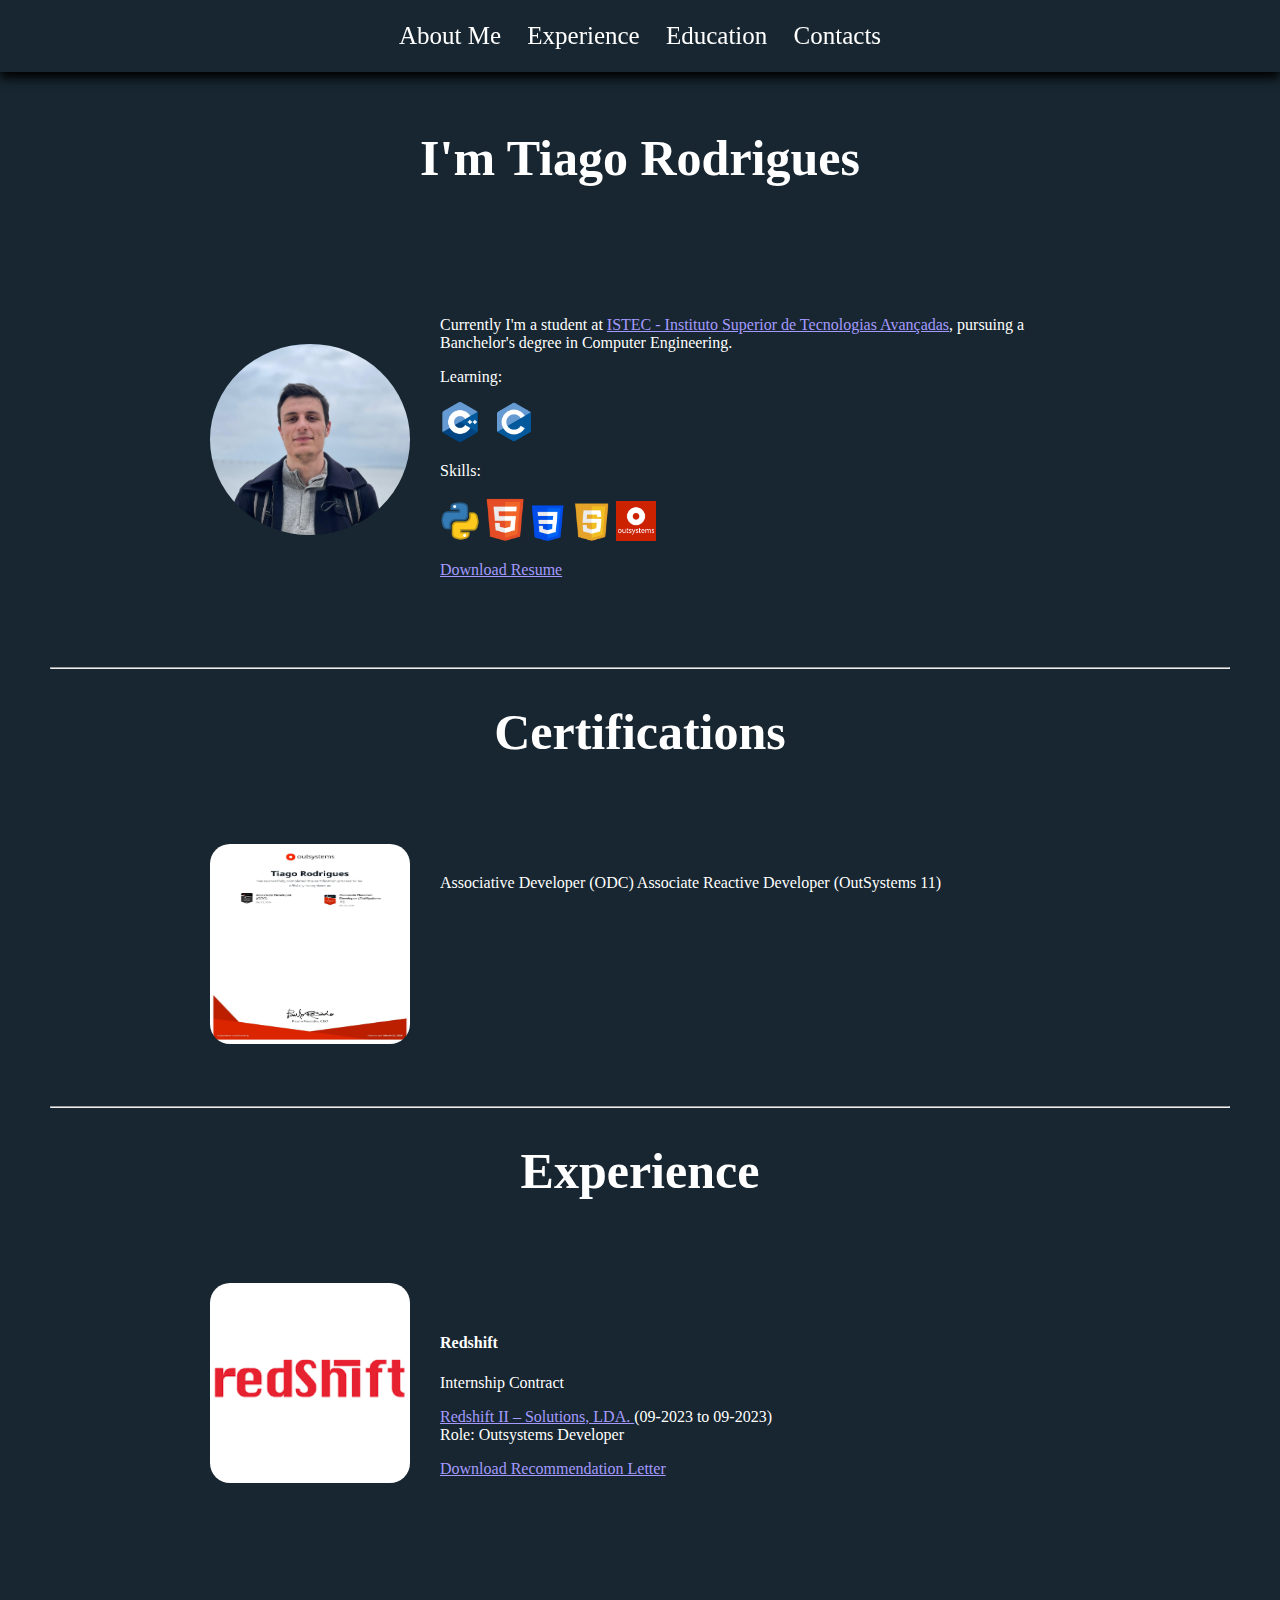
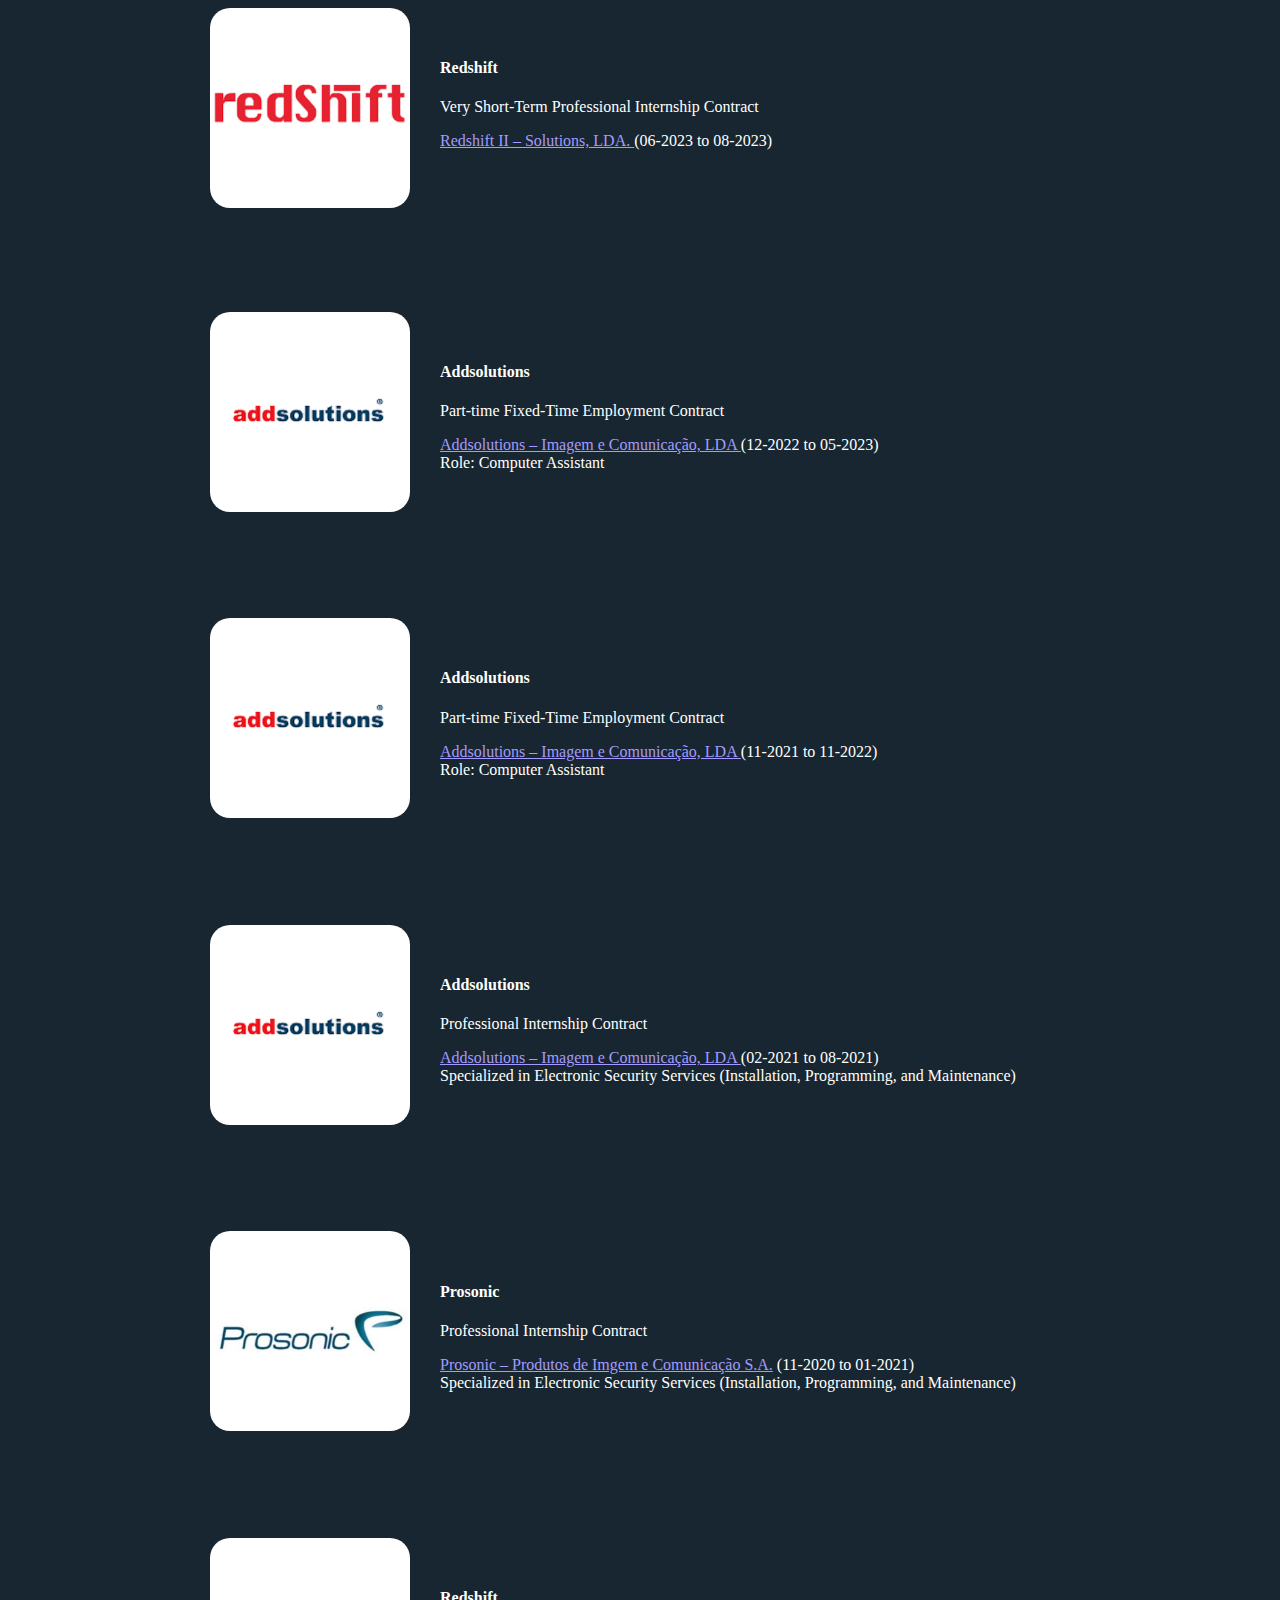
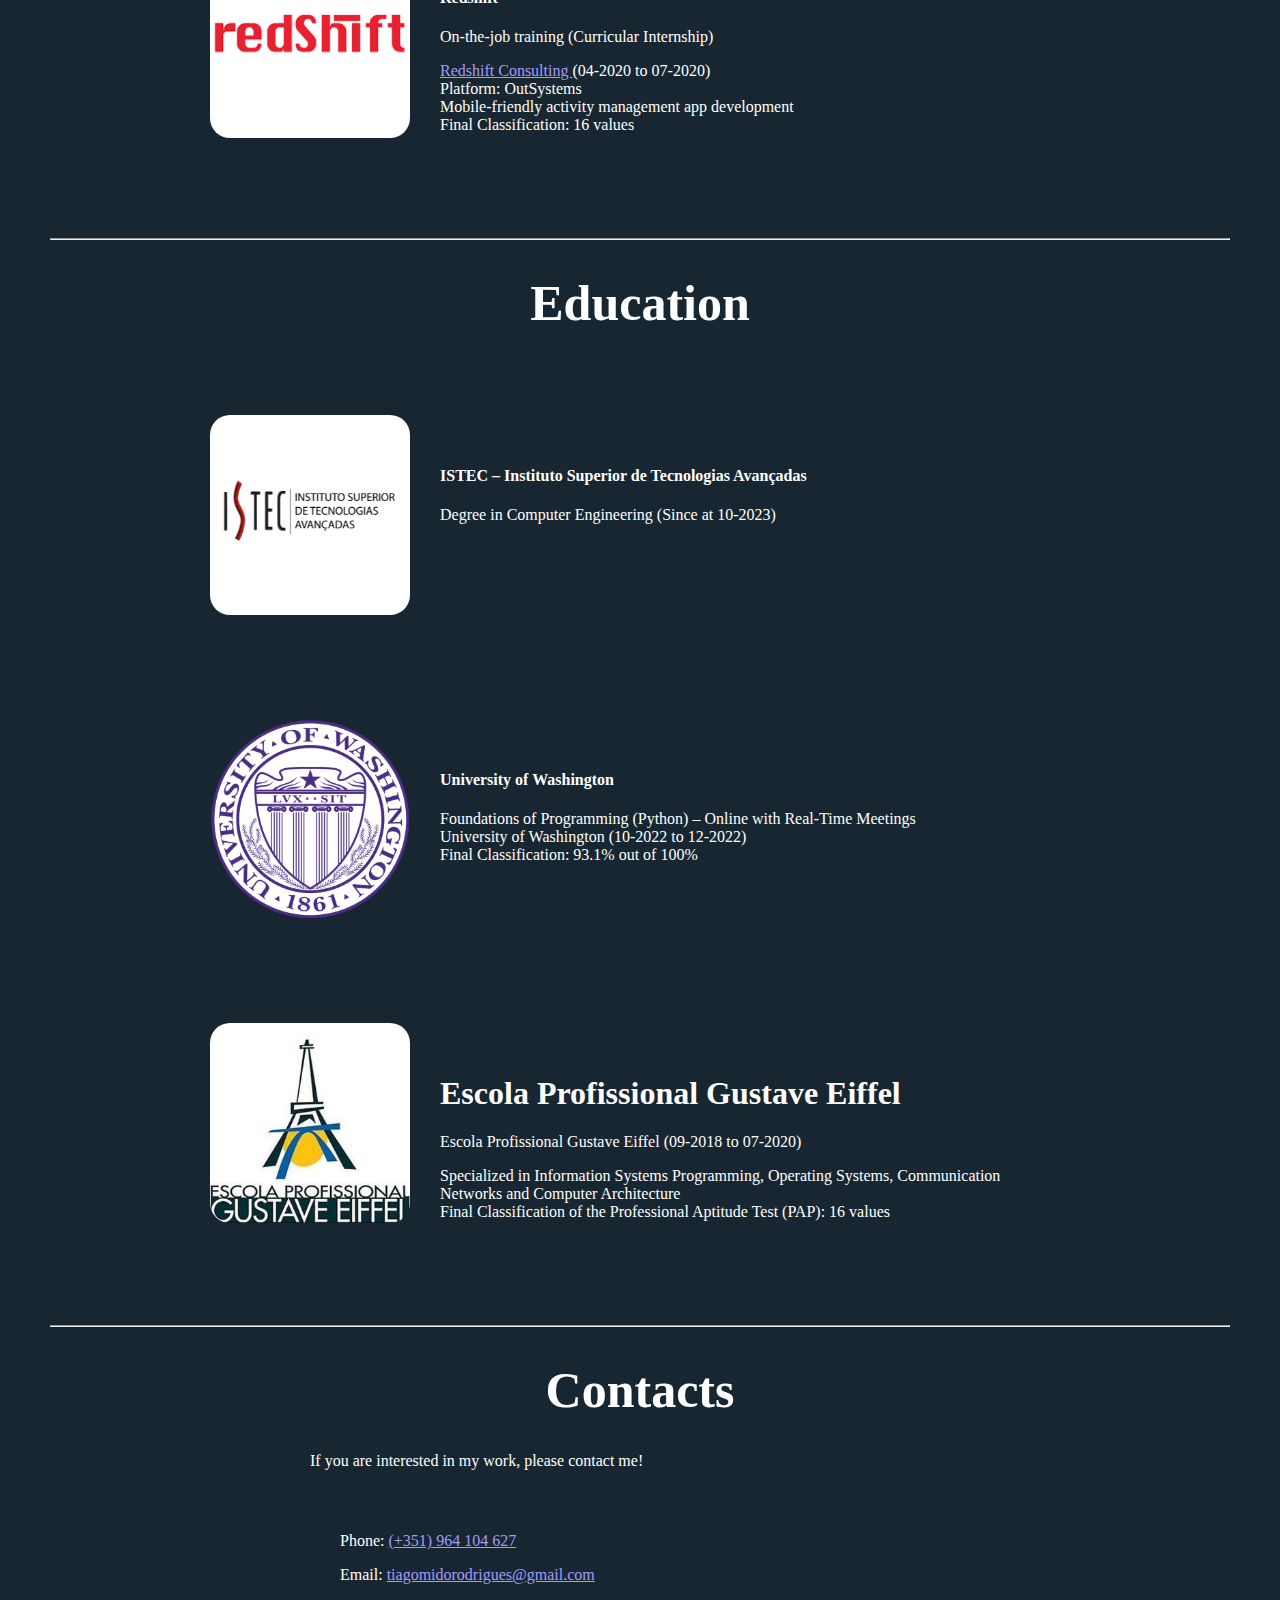
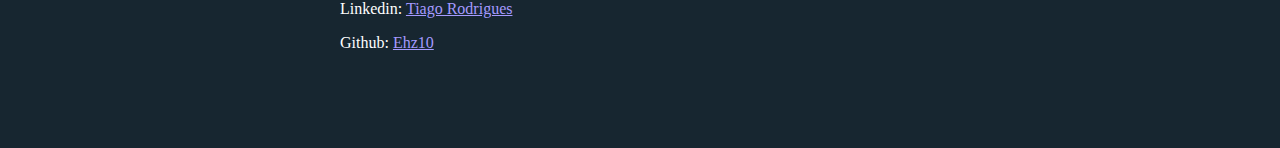
==== main.html @ b73f59f9 "UpdatePortfolio" ====
<!DOCTYPE html>
<html lang="en">
<head>
    <meta charset="UTF-8">
    <meta name="viewport" content="width=device-width, initial-scale=1.0">
    <title>Tiago Rodrigues</title>
    <link rel="stylesheet" type="text/css" href="style.css">
</head>
<body>
    <div class="navbar">
        <nav>
            <a href="#AboutMe">About Me</a>
            <a href="#Experience">Experience</a>
            <a href="#Education">Education</a>
            <a href="#Contacts">Contacts</a>
        </nav>
    </div>
    <div class="Main">
        <div id="AboutMe" class="AboutMe container">
            <div class="title"><h1>I'm Tiago Rodrigues</h1></div>
            <section class="info">                
                <div class="imagediv Profileimg">
                    <img class="ProfileImage" src="imgs/profile.jpeg" alt="ProfileImage">
                </div>
                <div class="contentdiv">
                    <p>Currently I'm a student at <a href="https://www.istec.pt/">ISTEC - Instituto Superior de
                        Tecnologias Avançadas</a>, pursuing a Banchelor's degree in Computer Engineering.</p>
                    <p>Learning:</p>
                    <ol>
                        <li><img src="imgs/C++image.png" class="icon" alt="C++"></li>
                        <li><img src="imgs/Cimage.png" class="icon" alt="C"></li>
                    </ol>
                    <p>Skills:</p>
                    <ol>
                        <il><img src="imgs/pythonicon.png" class="icon" alt="Python"></il>
                        <il><img src="imgs/htmlicon.png" class="icon" alt="HTML"></il>
                        <il><img src="imgs/cssicon.png" class="icon" alt="CSS"></il>
                        <il><img src="imgs/javascripticon.png" class="icon" alt="JavaScript"></il>
                        <il><img src="imgs/outsystems icon.png" class="icon" alt="OutSystems"></il>
                    </ol>
                    <a href="docs/TiagoRodrigues_Curriculo.pdf" download class="download">Download Resume</a>
                </div>
            </section>
        </div>
        <hr>
        <div class="Certifications" class="Certification container">
            <div class="title"><h1>Certifications</h1></div>
            <section class="info">
                <div class="imagediv">
                    <img src="imgs/Tiago Rodrigues OutSystems Certificate.jpg" alt="Outsystems Certifications" class="img";
                    border-radius: 20px;">
                </div>
                <div class="descriptiondiv">
                    Associative Developer (ODC)
                    Associate Reactive Developer (OutSystems 11)
                </div>
            </section>
        </div>
        <hr>
        <div id="Experience" class="Experience container">
            <div class="title"><h1>Experience</h1></div>
            <section class="info">
                <div class="imagediv">
                    <img src="imgs/RedshiftImage.png" class="img">
                </div>
                <div class="descriptiondiv">
                    <h4>Redshift</h4>
                    <p>Internship Contract<br></p>
                    <p><a href="https://redshift-consulting.com.pt/">Redshift II – Solutions, LDA. </a>(09-2023 to 09-2023)
                    <br>
                    Role: Outsystems Developer </p>
                    <a href="docs/RSScertificadoEstágioTiagoRodrigues.pdf" download class="download">Download Recommendation Letter</a>
                </div>
            </section>
            <section class="info"n>
                <div class="imagediv">
                    <img src="imgs/RedshiftImage.png" class="img">
                </div>
                <div class="descriptiondiv">
                    <h4>Redshift</h4>
                    <p>Very Short-Term Professional Internship Contract <br></p>
                    <p><a href="https://redshift-consulting.com.pt/">Redshift II – Solutions, LDA. </a>(06-2023 to 08-2023)</p>
                </div>
            </section>
            <section class="info">
                <div class="imagediv">
                    <img src="imgs/Addsolutions.png" class="img">
                </div>
                <div class="descriptiondiv">
                    <h4>Addsolutions</h4>
                    <p>Part-time Fixed-Time Employment Contract<br></p>
                    <p><a href="https://www.addsolutions.today/index.html">Addsolutions – Imagem e Comunicação, LDA </a>(12-2022 to 05-2023)
                    <br>
                    Role: Computer Assistant</p>
                </div>
            </section>
            <section class="info">
                <div class="imagediv">
                    <img src="imgs/Addsolutions.png" class="img">
                </div>
                <div class="descriptiondiv">
                    <h4>Addsolutions</h4>
                    <p>Part-time Fixed-Time Employment Contract<br></p>
                    <p><a href="https://www.addsolutions.today/index.html">Addsolutions – Imagem e Comunicação, LDA </a>(11-2021 to 11-2022)
                    <br>
                    Role: Computer Assistant</p>
                </div>
            </section>
            <section class="info">
                <div class="imagediv">
                    <img src="imgs/Addsolutions.png" class="img">
                </div>
                <div class="descriptiondiv">
                    <h4>Addsolutions</h4>                        
                    <p>Professional Internship Contract<br></p>
                    <p><a href="https://www.addsolutions.today/index.html">Addsolutions – Imagem e Comunicação, LDA </a>(02-2021 to 08-2021)
                    <br>
                    Specialized in Electronic Security Services (Installation, Programming, and Maintenance)
                    </p>
                </div>
            </section>
            <section class="info">
                <div class="imagediv">
                    <img src="imgs/ProsonicImage.jpg" class="img">
                </div>
                <div class="descriptiondiv">
                    <h4>Prosonic</h4>
                    <p>Professional Internship Contract<br></p>
                    <p><a href="https://www.prosonic.pt/">Prosonic – Produtos de Imgem e Comunicação S.A.</a> (11-2020 to 01-2021)
                    <br>                
                    Specialized in Electronic Security Services (Installation, Programming, and Maintenance)
                    </p>
                </div>
            </section>
            <section class="info">
                <div class="imagediv">
                    <img src="imgs/RedshiftImage.png" class="img">
                </div>
                <div class="descriptiondiv">
                    <h4>Redshift</h4>
                    <p>On-the-job training (Curricular Internship)<br></p>
                    <p><a href="https://redshift-consulting.com.pt/">Redshift Consulting </a>(04-2020 to 07-2020)
                    <br>
                    Platform: OutSystems
                    <br>
                    Mobile-friendly activity management app development
                    <br>
                    Final Classification: 16 values</p>
                </div>
            </section>
        </div>
        <hr>
        <div id="Education" class="Education container">
            <div class="title"><h1>Education</h1></div>
            <section class="info">
                <div class="imagediv">
                    <img src="imgs/ISTEC2-Logo-institucional.png" class="img">
                </div>
                <div class="descriptiondiv">
                    <h4>ISTEC – Instituto Superior de Tecnologias Avançadas</h4>  
                    <p>Degree in Computer Engineering (Since at 10-2023) <br></p>
                </div>
            </section>
            <section class="info">
                <div class="imagediv">
                    <img src="imgs/University_of_Washington_seal.svg.png" class="img">
                </div>
                <div class="descriptiondiv">
                    <h4>University of Washington</h4> 
                    <p>Foundations of Programming (Python) – Online with Real-Time Meetings
                    <br>
                    University of Washington (10-2022 to 12-2022)
                    <br>
                    Final Classification: 93.1% out of 100%</p>
                </div>
            </section>
            <section class="info">
                <div class="imagediv">
                    <img src="imgs/GustaveEiffel.jpg" class="img">
                </div>
                <div class="descriptiondiv">
                    <h1>Escola Profissional Gustave Eiffel</h1>
                    <p>Escola Profissional Gustave Eiffel (09-2018 to 07-2020)</p>
                    <p>Specialized in Information Systems Programming, Operating Systems, Communication Networks and Computer Architecture
                    <br>
                    Final Classification of the Professional Aptitude Test (PAP): 16 values
                    </p>
                </div>
            </section>
        </div>
        <hr>
        <div id="Contacts" class="Contacts container">
            <div class="title"><h1>Contacts</h1></div>
            <section>
                <p>If you are interested in my work, please contact me!</p>
                <div class="contentdiv">
                    <p>Phone: <a href="tel:+351964104627">(+351) 964 104 627</a></p>
                    <p>Email: <a href="mailto:tiagomidorodrigues@gmail.com">tiagomidorodrigues@gmail.com</a></p>
                    <p>Linkedin: <a href="https://www.linkedin.com/in/tiago-rodrigues-214741235/">Tiago Rodrigues</a></p>
                    <p>Github: <a href="https://github.com/Ehz10">Ehz10</a></p>
                </div>
            </section>
        </div>
    </div>
</body>
</html>
---- style.css ----
body{
    margin: 0;
    background-color: #172630;
    color: white;
}
a{
    color: rgb(165, 154, 255);
}
.navbar{
    background-color: #172630;
    position: fixed;
    top: 0;
    width: 100%;
    height: 5vh;
    box-shadow: 0px 6px 10px rgb(0, 0, 0);
    text-align: center;
    align-items: center;
    font-size: 25px;
    height: 8vh;
    align-content: center;
}
.navbar a{
    color: white;
    border-radius: 50px;
    padding: 10px;
    text-decoration: none;
}
.navbar a:hover{
    background-color: rgb(53, 42, 132);
    box-shadow: 0px 6px 10px rgb(0, 0, 0);
    transition: 1s;
}
.Main{
    margin-top: 5vh;
    padding: 50px;
}
.contentdiv ol{
    list-style-type: none;
    padding: 0;
}
.contentdiv ol li{
    display: inline;
    margin-right: 10px;
}
.Profileimg{
    display: flex;
    justify-content: center;
    align-items: center;
}
.contentdiv{
    text-align: left;
    grid-column: 2;
    padding: 30px;
    width: 600px;
}
.ProfileImage{
    width: 200px;
    border-radius: 50%;
}
.img{
    width: 200px;
    height: 200px;
    border-radius: 20px;
}
.icon{
    width: 40px;
}
.info{
    padding: 50px;
    justify-content: center;
    text-align: center;
    display: grid;
}
.title{
    text-align: center;
    font-size: 25px
}
.imagediv{
    grid-column: 1;
}
.descriptiondiv{
    text-align: left;
    grid-column: 2;
    padding: 30px;
    width: 600px;
}
.Contacts{
    margin: 0 auto;
    width: fit-content;
}
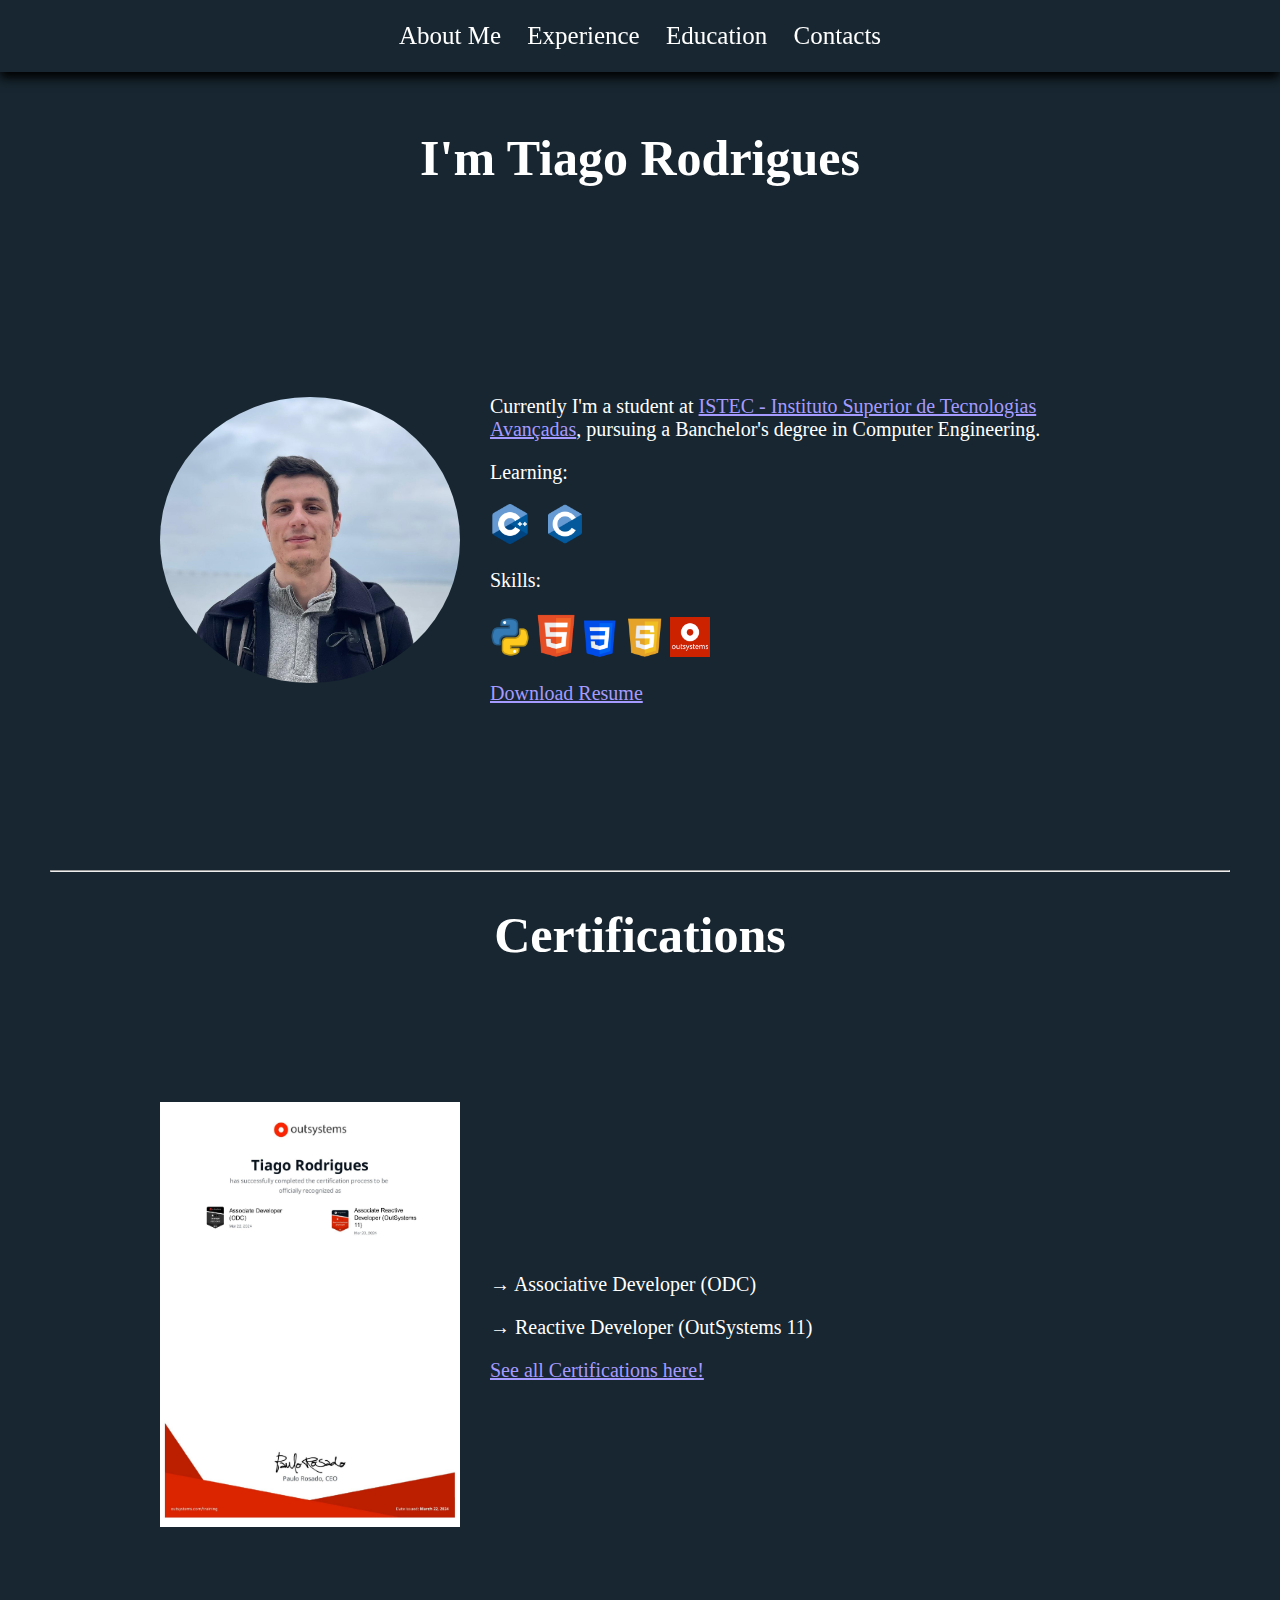
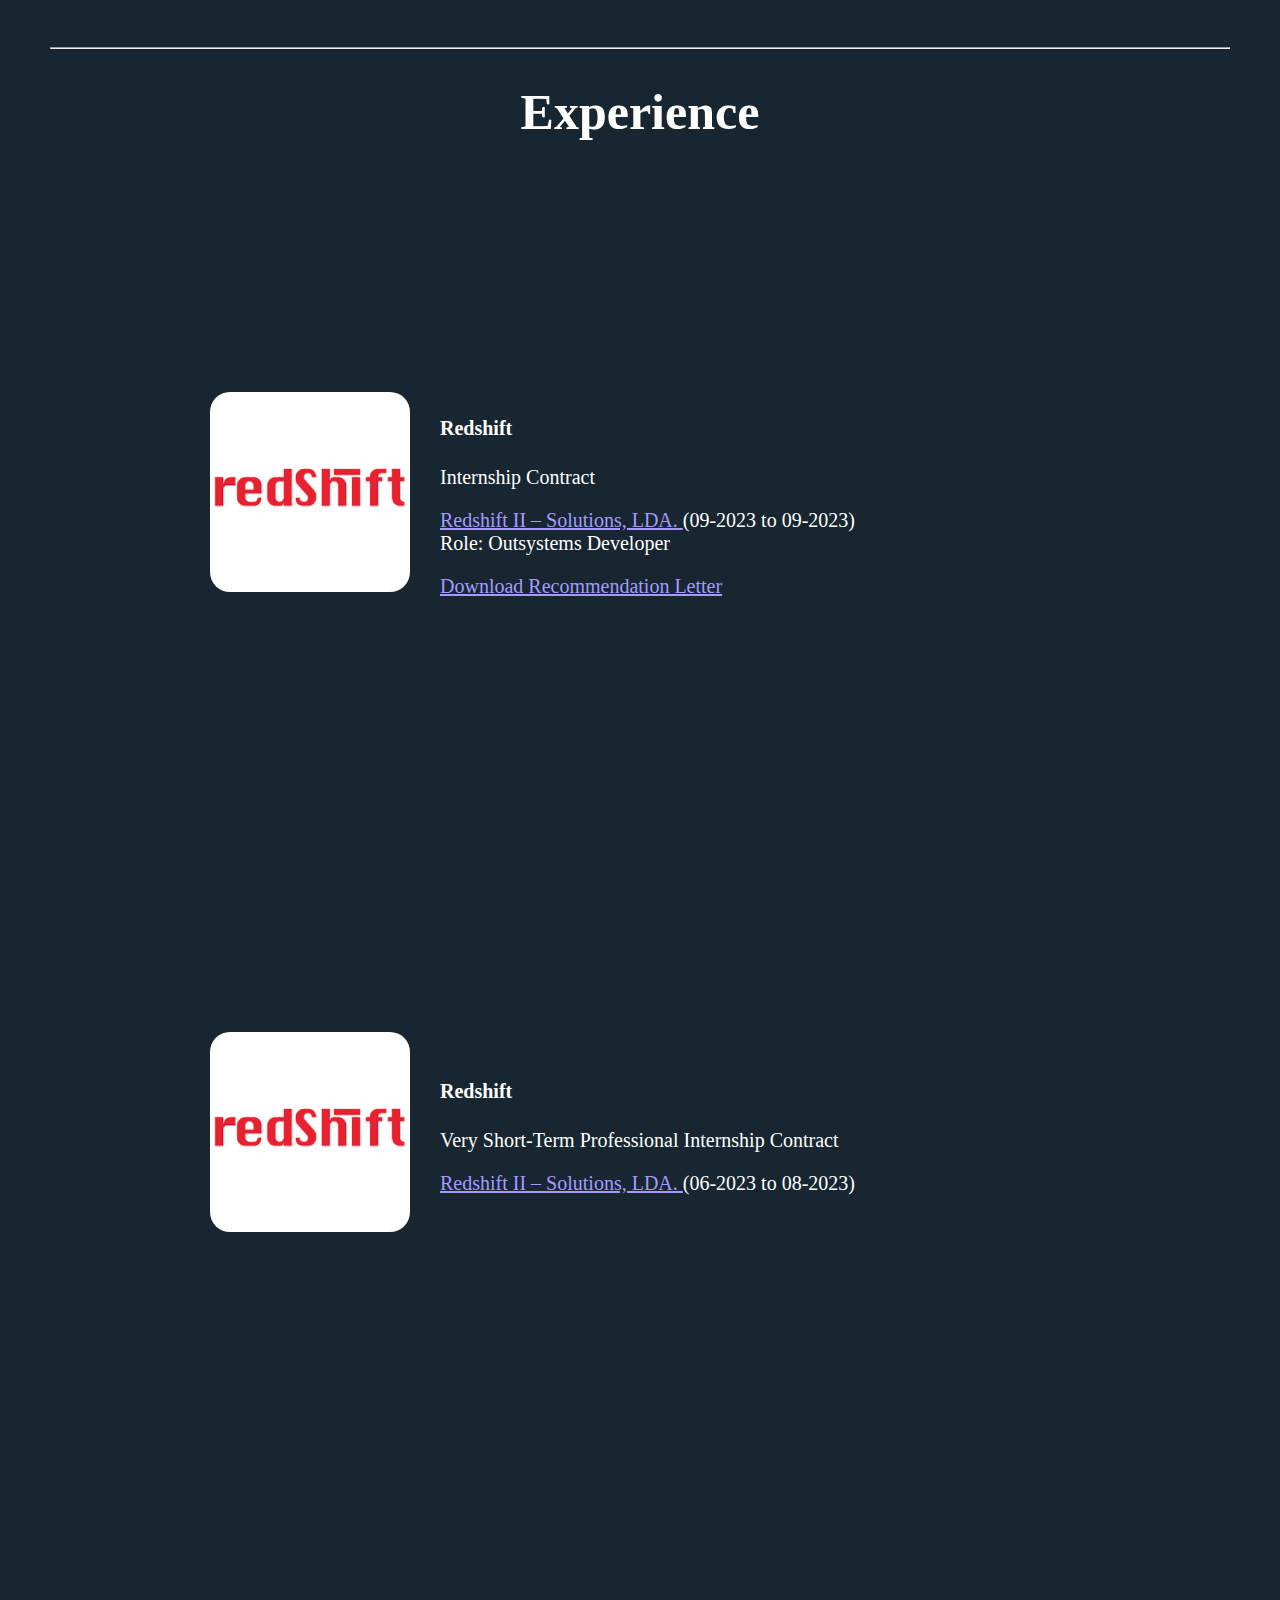
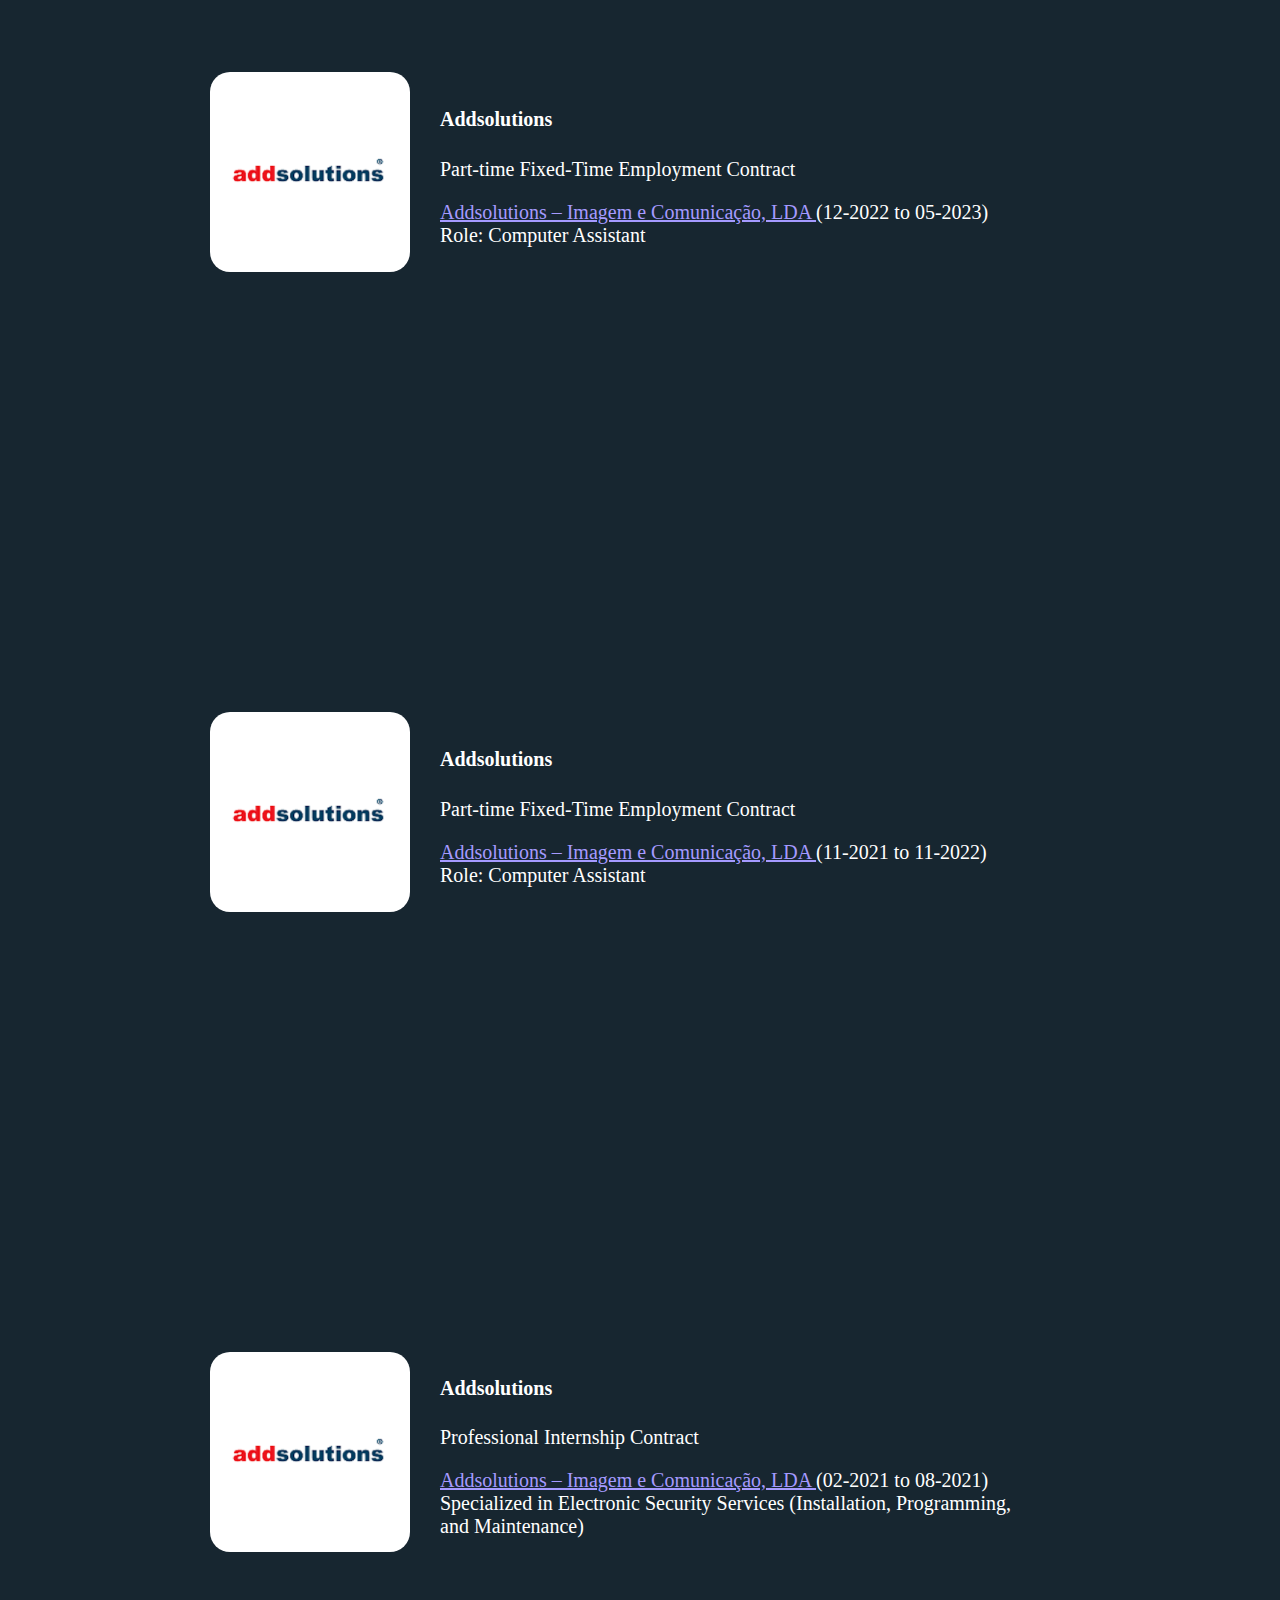
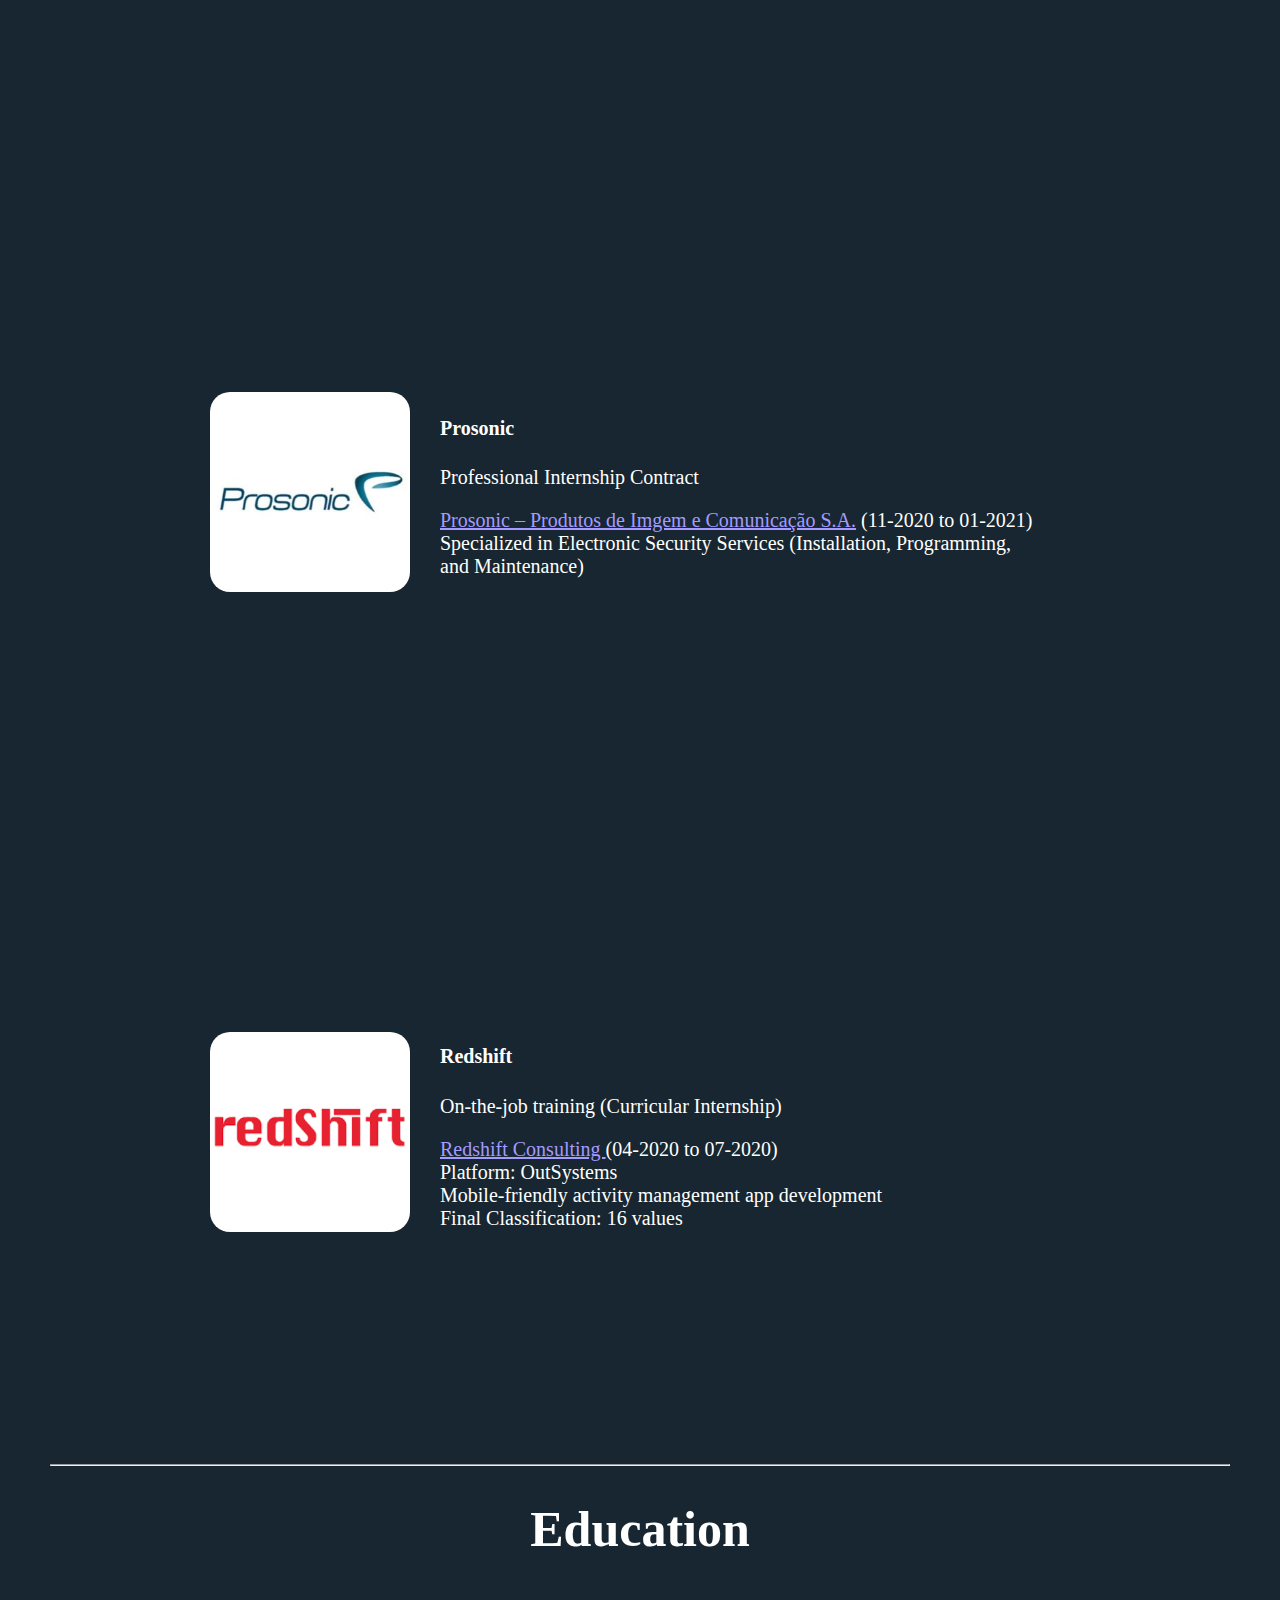
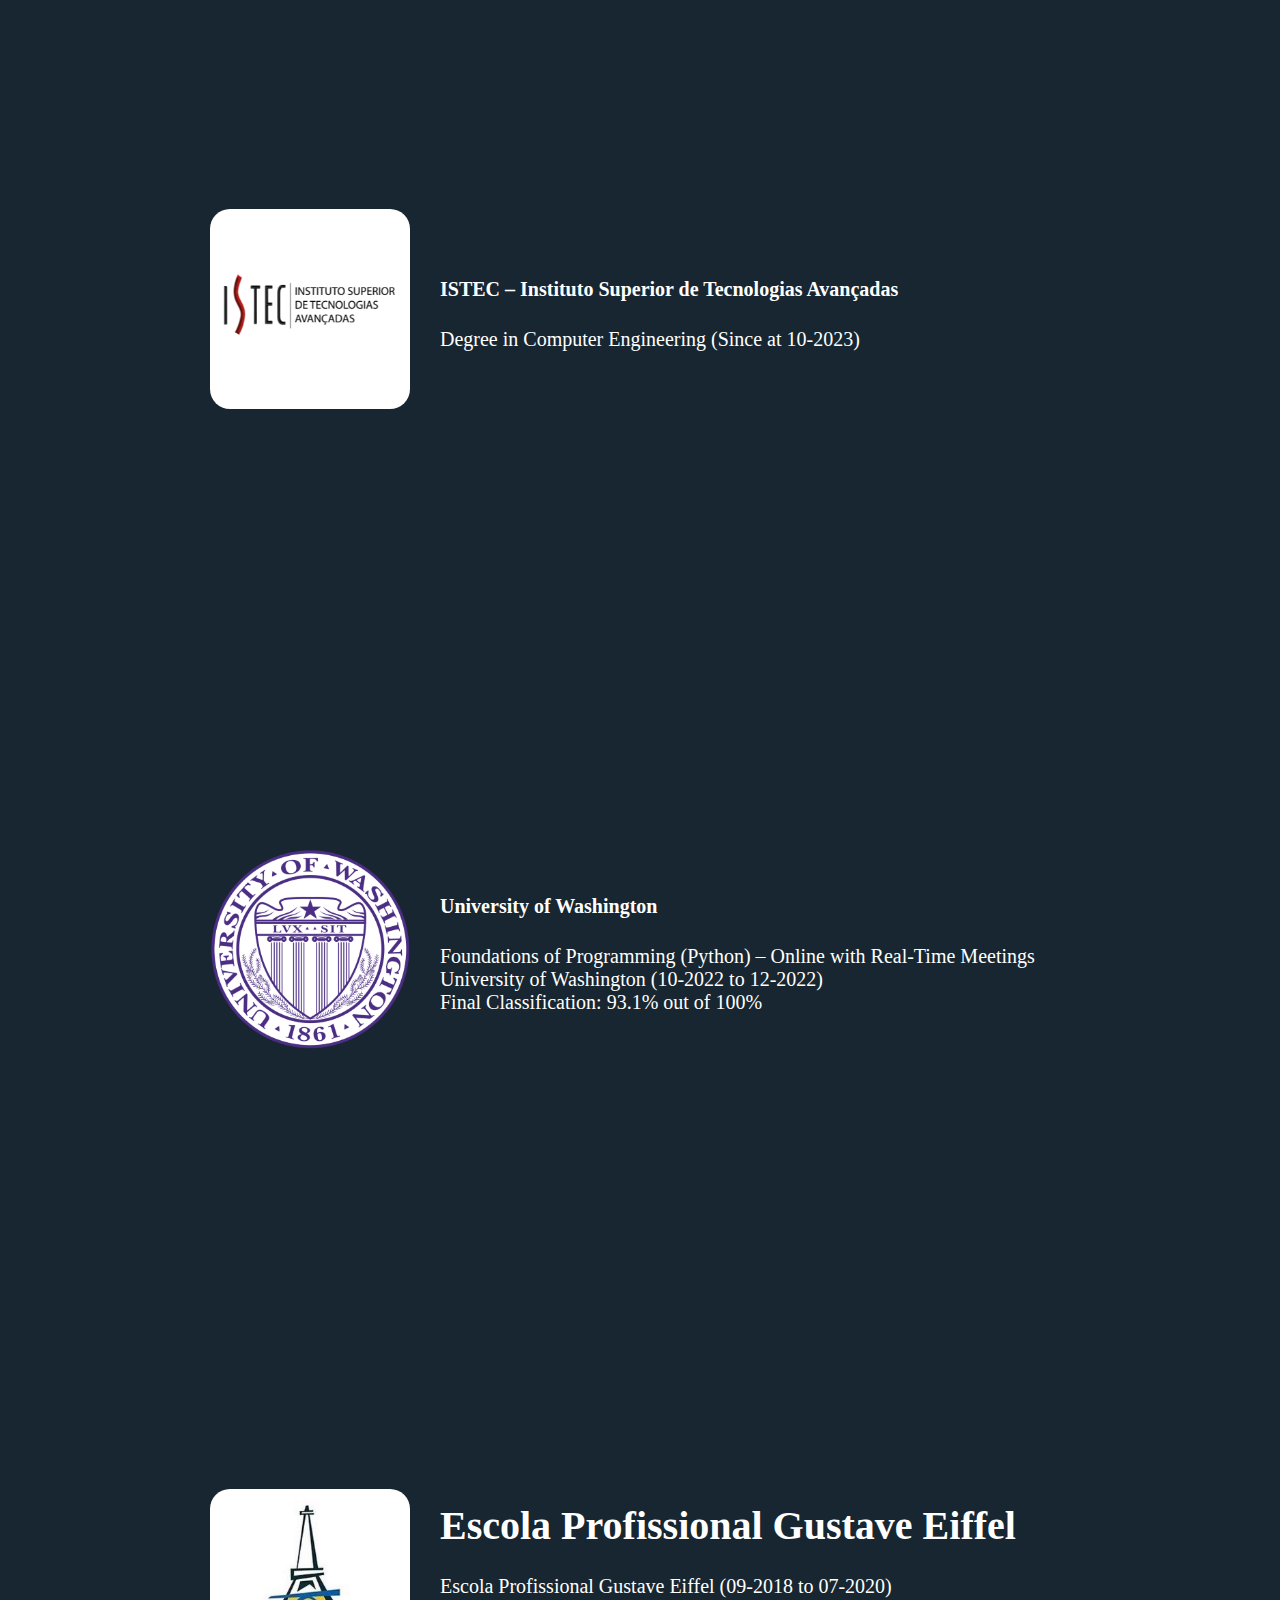
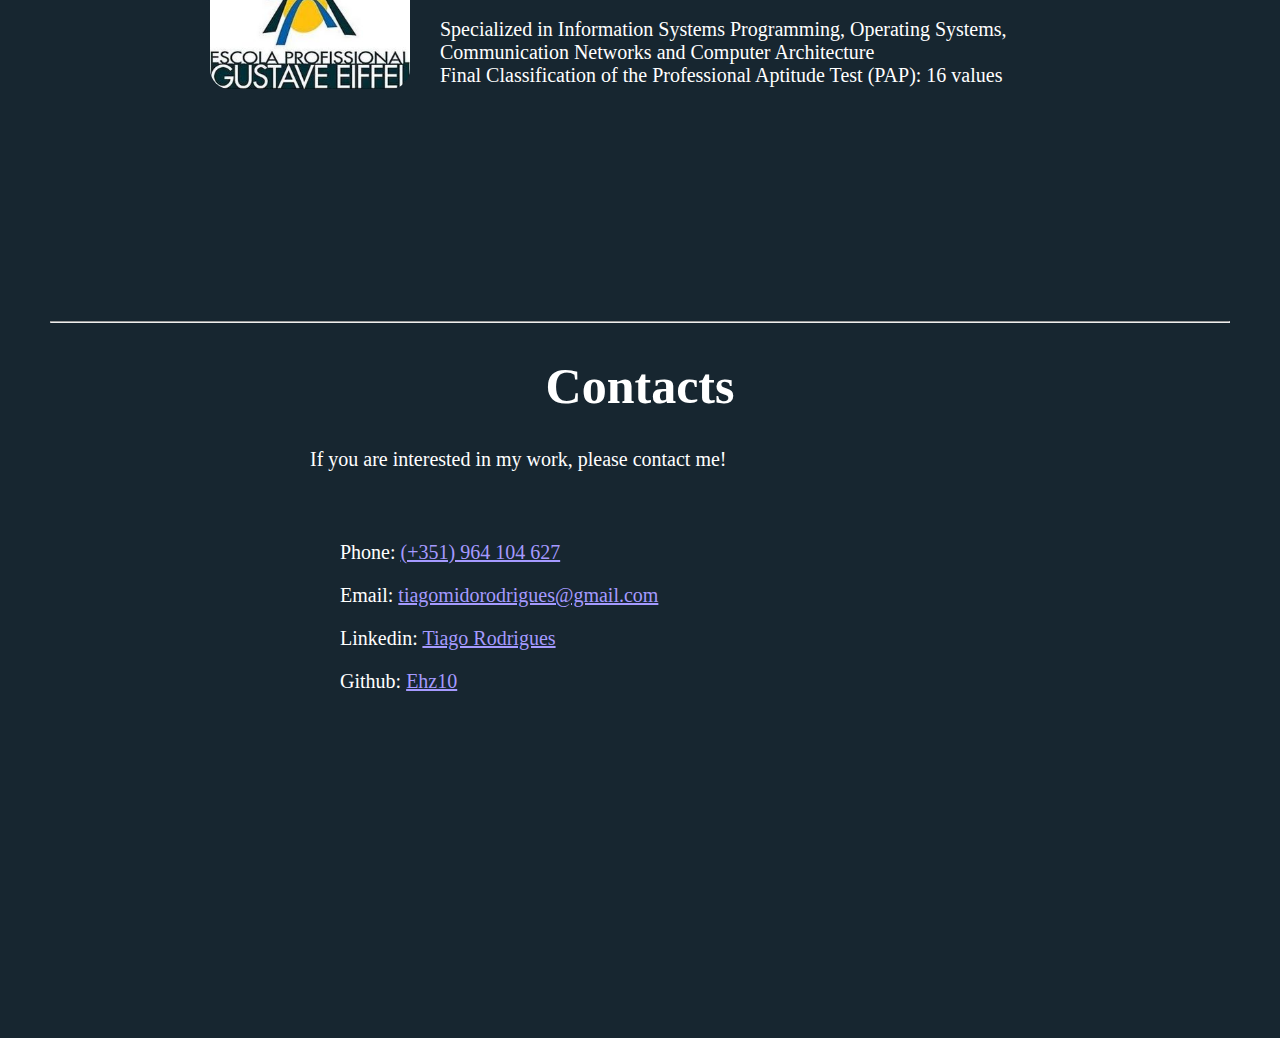
==== commit 07665a3c: "LastUpdate" ====
--- a/main.html
+++ b/main.html
@@ -17,8 +17,8 @@
     </div>
     <div class="Main">
         <div id="AboutMe" class="AboutMe container">
-            <div class="title"><h1>I'm Tiago Rodrigues</h1></div>
-            <section class="info">                
+            <div class="title"><h1 class="writing-animation">I'm Tiago Rodrigues</h1></div>
+            <section class="info about">                
                 <div class="imagediv Profileimg">
                     <img class="ProfileImage" src="imgs/profile.jpeg" alt="ProfileImage">
                 </div>
@@ -47,12 +47,13 @@
             <div class="title"><h1>Certifications</h1></div>
             <section class="info">
                 <div class="imagediv">
-                    <img src="imgs/Tiago Rodrigues OutSystems Certificate.jpg" alt="Outsystems Certifications" class="img";
+                    <img src="imgs/Tiago Rodrigues OutSystems Certificate.jpg" alt="Outsystems Certifications" class="OutSystemsCert";
                     border-radius: 20px;">
                 </div>
                 <div class="descriptiondiv">
-                    Associative Developer (ODC)
-                    Associate Reactive Developer (OutSystems 11)
+                    <p>&#8594; Associative Developer (ODC)</p>
+                    <p>&#8594; Reactive Developer (OutSystems 11)</p>
+                    <a href="https://www.outsystems.com/profile/mmzl7g3l3w/learn" target="_blank">See all Certifications here!</a>
                 </div>
             </section>
         </div>
@@ -66,7 +67,7 @@
                 <div class="descriptiondiv">
                     <h4>Redshift</h4>
                     <p>Internship Contract<br></p>
-                    <p><a href="https://redshift-consulting.com.pt/">Redshift II – Solutions, LDA. </a>(09-2023 to 09-2023)
+                    <p><a href="https://redshift-consulting.com.pt/" target="_blank">Redshift II – Solutions, LDA. </a>(09-2023 to 09-2023)
                     <br>
                     Role: Outsystems Developer </p>
                     <a href="docs/RSScertificadoEstágioTiagoRodrigues.pdf" download class="download">Download Recommendation Letter</a>
@@ -79,7 +80,7 @@
                 <div class="descriptiondiv">
                     <h4>Redshift</h4>
                     <p>Very Short-Term Professional Internship Contract <br></p>
-                    <p><a href="https://redshift-consulting.com.pt/">Redshift II – Solutions, LDA. </a>(06-2023 to 08-2023)</p>
+                    <p><a href="https://redshift-consulting.com.pt/" target="_blank">Redshift II – Solutions, LDA. </a>(06-2023 to 08-2023)</p>
                 </div>
             </section>
             <section class="info">
@@ -89,7 +90,7 @@
                 <div class="descriptiondiv">
                     <h4>Addsolutions</h4>
                     <p>Part-time Fixed-Time Employment Contract<br></p>
-                    <p><a href="https://www.addsolutions.today/index.html">Addsolutions – Imagem e Comunicação, LDA </a>(12-2022 to 05-2023)
+                    <p><a href="https://www.addsolutions.today/index.html" target="_blank">Addsolutions – Imagem e Comunicação, LDA </a>(12-2022 to 05-2023)
                     <br>
                     Role: Computer Assistant</p>
                 </div>
@@ -101,7 +102,7 @@
                 <div class="descriptiondiv">
                     <h4>Addsolutions</h4>
                     <p>Part-time Fixed-Time Employment Contract<br></p>
-                    <p><a href="https://www.addsolutions.today/index.html">Addsolutions – Imagem e Comunicação, LDA </a>(11-2021 to 11-2022)
+                    <p><a href="https://www.addsolutions.today/index.html" target="_blank">Addsolutions – Imagem e Comunicação, LDA </a>(11-2021 to 11-2022)
                     <br>
                     Role: Computer Assistant</p>
                 </div>
@@ -113,7 +114,7 @@
                 <div class="descriptiondiv">
                     <h4>Addsolutions</h4>                        
                     <p>Professional Internship Contract<br></p>
-                    <p><a href="https://www.addsolutions.today/index.html">Addsolutions – Imagem e Comunicação, LDA </a>(02-2021 to 08-2021)
+                    <p><a href="https://www.addsolutions.today/index.html" target="_blank">Addsolutions – Imagem e Comunicação, LDA </a>(02-2021 to 08-2021)
                     <br>
                     Specialized in Electronic Security Services (Installation, Programming, and Maintenance)
                     </p>
@@ -126,7 +127,7 @@
                 <div class="descriptiondiv">
                     <h4>Prosonic</h4>
                     <p>Professional Internship Contract<br></p>
-                    <p><a href="https://www.prosonic.pt/">Prosonic – Produtos de Imgem e Comunicação S.A.</a> (11-2020 to 01-2021)
+                    <p><a href="https://www.prosonic.pt/" target="_blank">Prosonic – Produtos de Imgem e Comunicação S.A.</a> (11-2020 to 01-2021)
                     <br>                
                     Specialized in Electronic Security Services (Installation, Programming, and Maintenance)
                     </p>
@@ -139,7 +140,7 @@
                 <div class="descriptiondiv">
                     <h4>Redshift</h4>
                     <p>On-the-job training (Curricular Internship)<br></p>
-                    <p><a href="https://redshift-consulting.com.pt/">Redshift Consulting </a>(04-2020 to 07-2020)
+                    <p><a href="https://redshift-consulting.com.pt/" target="_blank">Redshift Consulting </a>(04-2020 to 07-2020)
                     <br>
                     Platform: OutSystems
                     <br>
@@ -196,8 +197,8 @@
                 <div class="contentdiv">
                     <p>Phone: <a href="tel:+351964104627">(+351) 964 104 627</a></p>
                     <p>Email: <a href="mailto:tiagomidorodrigues@gmail.com">tiagomidorodrigues@gmail.com</a></p>
-                    <p>Linkedin: <a href="https://www.linkedin.com/in/tiago-rodrigues-214741235/">Tiago Rodrigues</a></p>
-                    <p>Github: <a href="https://github.com/Ehz10">Ehz10</a></p>
+                    <p>Linkedin: <a href="https://www.linkedin.com/in/tiago-rodrigues-214741235/" target="_blank">Tiago Rodrigues</a></p>
+                    <p>Github: <a href="https://github.com/Ehz10" target="_blank">Ehz10</a></p>
                 </div>
             </section>
         </div>
--- a/style.css
+++ b/style.css
@@ -2,6 +2,8 @@
     margin: 0;
     background-color: #172630;
     color: white;
+    font-size: 20px;
+    
 }
 a{
     color: rgb(165, 154, 255);
@@ -54,7 +56,7 @@
     width: 600px;
 }
 .ProfileImage{
-    width: 200px;
+    width: 300px;
     border-radius: 50%;
 }
 .img{
@@ -71,10 +73,6 @@
     text-align: center;
     display: grid;
 }
-.title{
-    text-align: center;
-    font-size: 25px
-}
 .imagediv{
     grid-column: 1;
 }
@@ -87,4 +85,17 @@
 .Contacts{
     margin: 0 auto;
     width: fit-content;
+    justify-content: center;
+}
+.title{
+    text-align: center;
+    font-size: 25px
+}
+.OutSystemsCert{
+    width: 300px;
+}
+section{
+    min-height: 60vh;
+    justify-content: center;
+    align-items: center;
 }